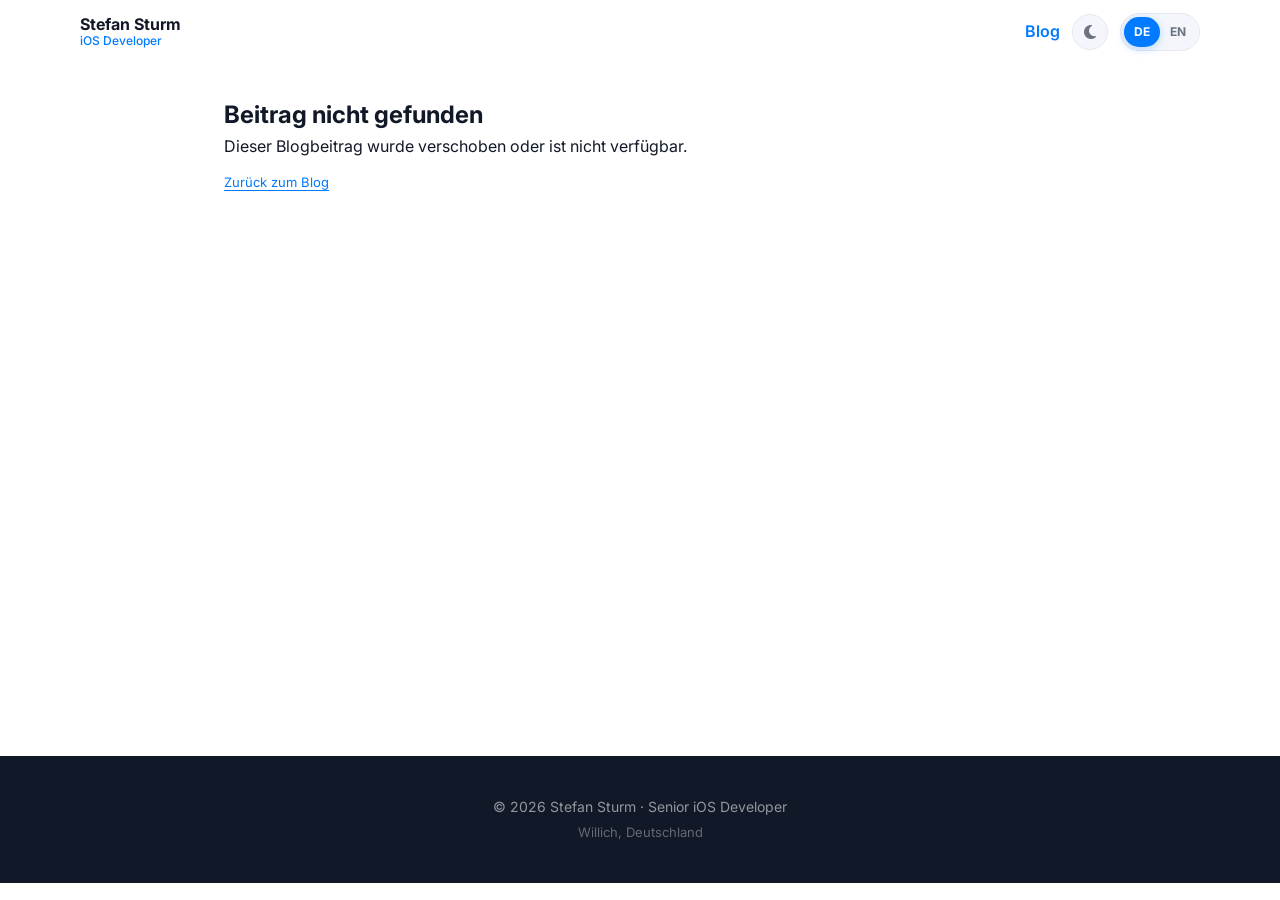
==== blog.html @ c400f000 "Open blog articles on dedicated pages" ====
<!DOCTYPE html>
<html lang="de">
<head>
  <meta charset="UTF-8">
  <meta name="viewport" content="width=device-width, initial-scale=1.0">
  <title>Blog | Stefan Sturm</title>
  <script>
    (function(){
      var theme = localStorage.getItem('theme');
      var prefersDark = window.matchMedia('(prefers-color-scheme: dark)').matches;
      if (theme === 'dark' || (!theme && prefersDark)) document.documentElement.setAttribute('data-theme', 'dark');
    })();
  </script>
  <meta name="description" content="Blogbeitrag von Stefan Sturm über native App-Entwicklung.">
  <meta name="author" content="Stefan Sturm">
  <meta property="og:type" content="article">
  <meta property="og:title" content="Blog | Stefan Sturm">
  <meta property="og:description" content="Blogbeitrag von Stefan Sturm über native App-Entwicklung.">
  <meta property="og:url" content="">
  <link rel="canonical" href="blog.html">
  <link rel="preconnect" href="https://fonts.googleapis.com">
  <link rel="preconnect" href="https://fonts.gstatic.com" crossorigin>
  <link href="https://fonts.googleapis.com/css2?family=Inter:wght@300;400;500;600;700;800&display=swap" rel="stylesheet">
  <link rel="stylesheet" href="https://cdnjs.cloudflare.com/ajax/libs/font-awesome/6.5.0/css/all.min.css">
  <link rel="stylesheet" href="css/styles.css?v=20261001-blog-pages">
</head>
<body>
  <a href="#main" class="skip-link" id="blogSkipLink">Zum Beitrag springen</a>

  <header class="header" role="banner">
    <div class="container">
      <nav class="nav blog-page-nav" aria-label="Blognavigation">
        <a href="index.html#hero" class="nav-logo" aria-label="Stefan Sturm – Startseite">
          <span class="nav-logo-name">Stefan Sturm</span>
          <span class="nav-logo-title">iOS Developer</span>
        </a>
        <div class="blog-page-actions">
          <a href="index.html#blog" class="blog-header-back">Blog</a>
          <button class="theme-toggle" id="themeToggle" aria-label="Dark mode umschalten" type="button">
            <i class="fas fa-moon" aria-hidden="true"></i>
          </button>
          <div class="language-toggle" aria-label="Sprache wählen">
            <button type="button" class="language-option active" data-lang="de" aria-pressed="true">DE</button>
            <button type="button" class="language-option" data-lang="en" aria-pressed="false">EN</button>
          </div>
        </div>
      </nav>
    </div>
  </header>

  <main id="main" class="blog-page-main">
    <div class="container">
      <div id="blog-article" aria-live="polite"><p class="blog-loading">Beitrag wird geladen …</p></div>
    </div>
  </main>

  <footer class="footer" role="contentinfo">
    <div class="container">
      <p>© <span id="footer-year">2026</span> Stefan Sturm · Senior iOS Developer</p>
      <p class="footer-sub">Willich, Deutschland</p>
    </div>
  </footer>

  <script src="js/data.js?v=20261001-blog-pages"></script>
  <script src="js/blog.js?v=20261001-blog-pages"></script>
</body>
</html>
---- css/styles.css ----
/* ==============================================
   styles.css — Stefan Sturm Personal Website
   Mobile-first · iOS Blue accent · Inter font
   ============================================== */

/* -------- Tokens -------- */
:root {
  --accent:          #007AFF;
  --accent-hover:    #0056CC;
  --accent-light:    #E5F0FF;
  --accent-mid:      #b3d3ff;

  --bg:              #ffffff;
  --bg-alt:          #f4f6fb;
  --surface:         #ffffff;
  --border:          #e4e8f0;

  --text:            #111827;
  --text-muted:      #6b7280;
  --text-light:      #9ca3af;

  --font:            'Inter', -apple-system, BlinkMacSystemFont, 'Segoe UI', sans-serif;

  --nav-h:           4rem;
  --max-w:           74rem;
  --pad:             1rem;

  --r-sm:  0.375rem;
  --r-md:  0.5rem;
  --r-lg:  0.75rem;
  --r-xl:  1rem;
  --r-2xl: 1.5rem;
  --r-full: 9999px;

  --sh-sm: 0 1px 3px rgba(0,0,0,.07), 0 1px 2px rgba(0,0,0,.04);
  --sh-md: 0 4px 8px rgba(0,0,0,.07), 0 2px 4px rgba(0,0,0,.04);
  --sh-lg: 0 10px 20px rgba(0,0,0,.09), 0 4px 8px rgba(0,0,0,.05);
  --sh-xl: 0 20px 40px rgba(0,0,0,.10), 0 8px 16px rgba(0,0,0,.06);

  --ease: cubic-bezier(.4,0,.2,1);
  --t-fast: 150ms var(--ease);
  --t-base: 250ms var(--ease);
  --t-slow: 450ms var(--ease);
}

/* -------- Dark mode tokens -------- */
[data-theme="dark"] {
  --bg:          #0f1117;
  --bg-alt:      #1a1d27;
  --surface:     #1e2130;
  --border:      #2e3348;

  --text:        #f0f2f8;
  --text-muted:  #9aa3b8;
  --text-light:  #6b7491;

  --accent-light: #0f2a4a;
  --accent-mid:   #1a4a8a;

  --sh-sm: 0 1px 3px rgba(0,0,0,.3), 0 1px 2px rgba(0,0,0,.2);
  --sh-md: 0 4px 8px rgba(0,0,0,.3), 0 2px 4px rgba(0,0,0,.2);
  --sh-lg: 0 10px 20px rgba(0,0,0,.35), 0 4px 8px rgba(0,0,0,.2);
  --sh-xl: 0 20px 40px rgba(0,0,0,.4), 0 8px 16px rgba(0,0,0,.25);
}

/* -------- Theme toggle button -------- */
.theme-toggle {
  display: flex;
  align-items: center;
  justify-content: center;
  width: 2.25rem;
  height: 2.25rem;
  border-radius: var(--r-full);
  background: var(--bg-alt);
  border: 1px solid var(--border);
  color: var(--text-muted);
  transition: background var(--t-fast), color var(--t-fast), border-color var(--t-fast);
  flex-shrink: 0;
}
.theme-toggle:hover {
  background: var(--accent-light);
  color: var(--accent);
  border-color: var(--accent-mid);
}

.language-toggle {
  display: inline-flex;
  align-items: center;
  padding: .1875rem;
  border-radius: var(--r-full);
  background: var(--bg-alt);
  border: 1px solid var(--border);
  flex-shrink: 0;
}
.language-option {
  min-width: 2.25rem;
  min-height: 1.875rem;
  padding: .35rem .55rem;
  border-radius: var(--r-full);
  color: var(--text-muted);
  font-size: .75rem;
  font-weight: 700;
  line-height: 1;
  transition: background var(--t-fast), color var(--t-fast), box-shadow var(--t-fast);
}
.language-option:hover,
.language-option:focus-visible {
  color: var(--accent);
}
.language-option.active {
  background: var(--accent);
  color: #fff;
  box-shadow: 0 2px 8px rgba(0,122,255,.25);
}

/* -------- Reset -------- */
*, *::before, *::after { box-sizing: border-box; margin: 0; padding: 0; }
html { font-size: 16px; scroll-behavior: smooth; -webkit-text-size-adjust: 100%; }
body {
  font-family: var(--font);
  font-size: 1rem;
  line-height: 1.6;
  color: var(--text);
  background: var(--bg);
  -webkit-font-smoothing: antialiased;
  -moz-osx-font-smoothing: grayscale;
}
img { max-width: 100%; height: auto; display: block; }
a { color: inherit; text-decoration: none; }
ul, ol { list-style: none; }
button { cursor: pointer; border: none; background: none; font: inherit; color: inherit; }

/* -------- Accessibility -------- */
.skip-link {
  position: absolute;
  top: -100%;
  left: 1rem;
  background: var(--accent);
  color: #fff;
  padding: .5rem 1rem;
  border-radius: var(--r-md);
  font-weight: 600;
  z-index: 9999;
  transition: top var(--t-fast);
}
.skip-link:focus { top: .5rem; outline: 2px solid #fff; }

*:focus-visible {
  outline: 2px solid var(--accent);
  outline-offset: 2px;
  border-radius: var(--r-sm);
}

/* -------- Utilities -------- */
.text-accent { color: var(--accent); }
.container {
  width: 100%;
  max-width: var(--max-w);
  margin: 0 auto;
  padding: 0 var(--pad);
}
@media (min-width: 640px)  { :root { --pad: 1.5rem; } }
@media (min-width: 1024px) { :root { --pad: 2rem; } }

/* -------- Buttons -------- */
.btn {
  display: inline-flex;
  align-items: center;
  gap: .5rem;
  padding: .75rem 1.5rem;
  border-radius: var(--r-full);
  font-weight: 600;
  font-size: .875rem;
  line-height: 1;
  min-height: 2.75rem; /* 44px touch target */
  white-space: nowrap;
  user-select: none;
  transition: background var(--t-base), color var(--t-base), border-color var(--t-base),
              box-shadow var(--t-base), transform var(--t-base);
}
.btn-primary {
  background: var(--accent);
  color: #fff;
}
.btn-primary:hover, .btn-primary:focus-visible {
  background: var(--accent-hover);
  box-shadow: 0 4px 16px rgba(0,122,255,.35);
  transform: translateY(-1px);
}
.btn-outline {
  background: transparent;
  color: var(--accent);
  border: 2px solid var(--accent);
}
.btn-outline:hover, .btn-outline:focus-visible {
  background: var(--accent);
  color: #fff;
  transform: translateY(-1px);
}
.btn-sm  { padding: .5rem 1rem; font-size: .75rem; min-height: 2.25rem; }
.btn-lg  { padding: .875rem 1.75rem; font-size: 1rem; min-height: 3rem; }

/* -------- Header -------- */
.header {
  position: fixed;
  inset: 0 0 auto 0;
  height: var(--nav-h);
  z-index: 900;
  background: rgba(255,255,255,.88);
  backdrop-filter: blur(16px);
  -webkit-backdrop-filter: blur(16px);
  border-bottom: 1px solid transparent;
  transition: border-color var(--t-base), box-shadow var(--t-base), background var(--t-base);
}
[data-theme="dark"] .header { background: rgba(15,17,23,.88); }
.header.scrolled {
  border-bottom-color: var(--border);
  box-shadow: var(--sh-md);
}
.nav {
  display: flex;
  align-items: center;
  justify-content: space-between;
  height: var(--nav-h);
  gap: 1rem;
}
.nav-logo {
  display: flex;
  flex-direction: column;
  line-height: 1.2;
  flex-shrink: 0;
}
.nav-logo-name  { font-weight: 700; font-size: 1rem; color: var(--text); }
.nav-logo-title { font-size: .75rem; color: var(--accent); font-weight: 500; }

.nav-toggle {
  display: flex;
  align-items: center;
  justify-content: center;
  width: 2.75rem; height: 2.75rem;
  border-radius: var(--r-md);
  color: var(--text);
  font-size: 1.125rem;
  transition: background var(--t-fast);
}
.nav-toggle:hover, .nav-toggle:focus-visible { background: var(--bg-alt); }

/* Mobile nav menu (drawer) */
.nav-menu {
  display: none;
  flex-direction: column;
  position: fixed;
  top: var(--nav-h);
  left: 0; right: 0;
  background: var(--surface);
  border-bottom: 1px solid var(--border);
  padding: .75rem 1rem 1rem;
  gap: .25rem;
  box-shadow: var(--sh-lg);
  max-height: calc(100dvh - var(--nav-h));
  overflow-y: auto;
}
.nav-menu.open { display: flex; }

.nav-link {
  display: flex;
  align-items: center;
  padding: .75rem 1rem;
  border-radius: var(--r-md);
  font-weight: 500;
  font-size: .9375rem;
  color: var(--text);
  min-height: 2.75rem;
  transition: background var(--t-fast), color var(--t-fast);
}
.nav-link:hover, .nav-link.active {
  background: var(--accent-light);
  color: var(--accent);
}

/* Desktop nav */
@media (min-width: 1200px) {
  .nav-toggle { display: none; }
  .nav-menu {
    display: flex;
    flex-direction: row;
    align-items: center;
    position: static;
    background: none;
    border: none;
    padding: 0;
    gap: .25rem;
    box-shadow: none;
    max-height: none;
    overflow: visible;
  }
  .nav-link { font-size: .875rem; padding: .5rem .75rem; min-height: 2.25rem; }
}

/* -------- Sections -------- */
.section { padding: 4.5rem 0; }
.section-alt { background: var(--bg-alt); }
@media (min-width: 768px) { .section { padding: 6rem 0; } }

.section-title {
  font-size: clamp(1.75rem, 4vw, 2.25rem);
  font-weight: 800;
  letter-spacing: -.025em;
  margin-bottom: 2.5rem;
  position: relative;
  padding-bottom: 1rem;
}
.section-title::after {
  content: '';
  position: absolute;
  bottom: 0; left: 0;
  width: 3rem; height: 3px;
  background: var(--accent);
  border-radius: var(--r-full);
}

/* -------- Hero -------- */
.hero {
  position: relative;
  overflow: hidden;
  padding-top: calc(var(--nav-h) + 3.5rem);
  padding-bottom: 4rem;
  background: linear-gradient(160deg, #edf4ff 0%, #fff 50%, #f0f5ff 100%);
  min-height: 100svh;
  display: flex;
  align-items: center;
}
[data-theme="dark"] .hero { background: linear-gradient(160deg, #0d1829 0%, #0f1117 50%, #101524 100%); }
[data-theme="dark"] .shape-1 { background: radial-gradient(circle, rgba(0,122,255,.18), transparent 70%); }
[data-theme="dark"] .shape-2 { background: radial-gradient(circle, rgba(0,86,204,.15), transparent 70%); }
[data-theme="dark"] .shape-3 { background: radial-gradient(circle, rgba(88,86,214,.12), transparent 70%); }

/* Background decorative shapes */
.hero-bg-shapes { pointer-events: none; position: absolute; inset: 0; overflow: hidden; }
.shape {
  position: absolute;
  border-radius: 50%;
  filter: blur(60px);
  opacity: .45;
}
.shape-1 {
  width: 28rem; height: 28rem;
  background: radial-gradient(circle, #b3d3ff, transparent 70%);
  top: -8rem; right: -6rem;
}
.shape-2 {
  width: 20rem; height: 20rem;
  background: radial-gradient(circle, #c7d9ff, transparent 70%);
  bottom: -4rem; left: -4rem;
}
.shape-3 {
  width: 14rem; height: 14rem;
  background: radial-gradient(circle, #d0e8ff, transparent 70%);
  top: 40%; left: 50%;
}

.hero-grid {
  position: relative;
  display: flex;
  flex-direction: column;
  gap: 2.5rem;
  align-items: center;
}
.hero-content {
  text-align: center;
  max-width: 38rem;
  margin: 0 auto;
}
.hero-badge {
  display: inline-flex;
  align-items: center;
  gap: .4rem;
  background: var(--accent-light);
  color: var(--accent);
  font-size: .8125rem;
  font-weight: 700;
  padding: .375rem 1rem;
  border-radius: var(--r-full);
  margin-bottom: 1.25rem;
  letter-spacing: .02em;
  text-transform: uppercase;
}
.hero-name {
  font-size: clamp(2.75rem, 10vw, 4.5rem);
  font-weight: 800;
  line-height: 1.05;
  letter-spacing: -.04em;
  margin-bottom: .5rem;
}
.hero-tagline {
  font-size: clamp(1rem, 2.5vw, 1.25rem);
  font-weight: 500;
  color: var(--text-muted);
  margin-bottom: 1rem;
}
.hero-bio {
  font-size: .9375rem;
  color: var(--text-muted);
  line-height: 1.75;
  margin-bottom: 1.75rem;
}
.hero-actions {
  display: flex;
  flex-wrap: wrap;
  gap: .75rem;
  justify-content: center;
  margin-bottom: 1.5rem;
}
.hero-social {
  display: flex;
  gap: .75rem;
  justify-content: center;
  flex-wrap: wrap;
}
.hero-social-link {
  display: inline-flex;
  align-items: center;
  gap: .4rem;
  color: var(--text-muted);
  font-size: .875rem;
  font-weight: 500;
  padding: .5rem .875rem;
  border-radius: var(--r-full);
  border: 1px solid var(--border);
  background: var(--surface);
  min-height: 2.75rem;
  transition: all var(--t-base);
  box-shadow: var(--sh-sm);
}
.hero-social-link:hover, .hero-social-link:focus-visible {
  color: var(--accent);
  border-color: var(--accent);
  box-shadow: 0 4px 12px rgba(0,122,255,.15);
  transform: translateY(-1px);
}

/* Hero aside */
.hero-aside {
  display: flex;
  flex-direction: column;
  align-items: center;
  gap: 1.75rem;
  flex-shrink: 0;
}
.hero-avatar {
  position: relative;
  width: 10rem; height: 10rem;
  border-radius: 50%;
  background: linear-gradient(135deg, var(--accent) 0%, #5856D6 100%);
  display: flex;
  align-items: center;
  justify-content: center;
  overflow: hidden;
  box-shadow: 0 0 0 4px var(--surface), 0 0 0 8px var(--accent-light), var(--sh-xl);
}
.hero-avatar img {
  width: 100%; height: 100%;
  object-fit: cover;
  object-position: center top;
}
.avatar-initials {
  font-size: 2.5rem;
  font-weight: 800;
  color: #fff;
  letter-spacing: -.05em;
  display: none;
  align-items: center;
  justify-content: center;
  width: 100%; height: 100%;
  position: absolute;
  inset: 0;
}
.hero-stats {
  display: flex;
  gap: .75rem;
  flex-wrap: wrap;
  justify-content: center;
}
.hero-stat {
  text-align: center;
  background: var(--surface);
  border-radius: var(--r-xl);
  padding: .875rem 1.25rem;
  box-shadow: var(--sh-md);
  border: 1px solid var(--border);
  min-width: 5.5rem;
  transition: transform var(--t-base), box-shadow var(--t-base);
}
.hero-stat:hover { transform: translateY(-2px); box-shadow: var(--sh-lg); }
.hero-stat-val {
  display: block;
  font-size: 1.625rem;
  font-weight: 800;
  color: var(--accent);
  line-height: 1;
  letter-spacing: -.03em;
  margin-bottom: .25rem;
}
.hero-stat-lbl {
  display: block;
  font-size: .6875rem;
  color: var(--text-muted);
  font-weight: 500;
  line-height: 1.3;
}

@media (min-width: 768px) {
  .hero-avatar { width: 13rem; height: 13rem; }
  .avatar-initials { font-size: 3.25rem; }
}
@media (min-width: 1024px) {
  .hero { min-height: auto; padding-bottom: 5rem; }
  .hero-grid { flex-direction: row-reverse; justify-content: space-between; align-items: center; gap: 4rem; }
  .hero-content { text-align: left; margin: 0; flex: 1; }
  .hero-actions { justify-content: flex-start; }
  .hero-social  { justify-content: flex-start; }
  .hero-avatar  { width: 16rem; height: 16rem; }
  .avatar-initials { font-size: 4rem; }
}

/* -------- About -------- */
.about-content { max-width: 50rem; }
.about-content p {
  font-size: 1.0625rem;
  line-height: 1.85;
  color: var(--text-muted);
  margin-bottom: 1.25rem;
}
.about-content p:last-child { margin-bottom: 0; }
.about-langs {
  display: flex;
  gap: .75rem;
  flex-wrap: wrap;
  margin-top: 1.75rem;
}
.lang-chip {
  display: inline-flex;
  flex-direction: column;
  align-items: center;
  background: var(--surface);
  border: 1px solid var(--border);
  border-radius: var(--r-xl);
  padding: .875rem 1.5rem;
  box-shadow: var(--sh-sm);
  gap: .25rem;
}
.lang-name  { font-weight: 700; font-size: 1rem; }
.lang-level {
  font-size: .75rem;
  font-weight: 600;
  color: var(--accent);
  background: var(--accent-light);
  padding: .125rem .5rem;
  border-radius: var(--r-full);
}
.lang-note  { font-size: .75rem; color: var(--text-light); }

/* -------- Timeline (Experience) -------- */
.timeline {
  position: relative;
  padding-left: 1.25rem;
}
.timeline::before {
  content: '';
  position: absolute;
  left: .5rem; top: .6rem; bottom: 0;
  width: 2px;
  background: linear-gradient(to bottom, var(--accent) 0%, var(--border) 100%);
  border-radius: var(--r-full);
}
.timeline-item {
  position: relative;
  padding-left: 2rem;
  padding-bottom: 2.25rem;
}
.timeline-item:last-child { padding-bottom: 0; }

/* Dot */
.timeline-item::before {
  content: '';
  position: absolute;
  left: .125rem; top: .5rem;
  width: .875rem; height: .875rem;
  border-radius: 50%;
  background: var(--accent);
  border: 2.5px solid var(--bg);
  box-shadow: 0 0 0 2px var(--accent);
  transition: box-shadow var(--t-slow);
}
.timeline-item.current::before {
  animation: dot-pulse 2.2s ease-in-out infinite;
}
@keyframes dot-pulse {
  0%,100% { box-shadow: 0 0 0 2px var(--accent); }
  50%      { box-shadow: 0 0 0 7px rgba(0,122,255,.18); }
}

.timeline-period {
  font-size: .75rem;
  font-weight: 700;
  color: var(--accent);
  text-transform: uppercase;
  letter-spacing: .06em;
  margin-bottom: .5rem;
}
.timeline-card {
  background: var(--surface);
  border-radius: var(--r-xl);
  padding: 1.5rem;
  box-shadow: var(--sh-md);
  border: 1px solid var(--border);
  transition: box-shadow var(--t-base), transform var(--t-base), border-color var(--t-base);
}
.timeline-card:hover {
  box-shadow: var(--sh-lg);
  transform: translateY(-2px);
  border-color: var(--accent-mid);
}
.timeline-role {
  font-size: 1.125rem;
  font-weight: 700;
  margin-bottom: .2rem;
}
.timeline-company {
  font-size: .9375rem;
  font-weight: 600;
  color: var(--accent);
  margin-bottom: .15rem;
}
.timeline-meta {
  display: flex;
  gap: .75rem;
  flex-wrap: wrap;
  font-size: .8125rem;
  color: var(--text-light);
  margin-bottom: .75rem;
  align-items: center;
}
.timeline-meta i { font-size: .75rem; }
.timeline-app-link {
  display: inline-flex;
  align-items: center;
  gap: .35rem;
  font-size: .8125rem;
  color: var(--accent);
  font-weight: 500;
  background: var(--accent-light);
  padding: .3rem .75rem;
  border-radius: var(--r-full);
  margin-bottom: .75rem;
  transition: background var(--t-fast);
  min-height: 2rem;
  word-break: break-all;
}
.timeline-app-link:hover { background: var(--accent-mid); }
.timeline-desc {
  font-size: .875rem;
  color: var(--text-muted);
  line-height: 1.7;
  margin-bottom: 1rem;
}
.tech-tags {
  display: flex;
  flex-wrap: wrap;
  gap: .375rem;
}
.tech-tag {
  font-size: .7rem;
  font-weight: 500;
  background: var(--bg-alt);
  color: var(--text-muted);
  padding: .25rem .6rem;
  border-radius: var(--r-full);
  border: 1px solid var(--border);
  white-space: nowrap;
  transition: background var(--t-fast), color var(--t-fast), border-color var(--t-fast);
}
.tech-tag:hover {
  background: var(--accent-light);
  color: var(--accent);
  border-color: var(--accent-mid);
}

@media (min-width: 768px) {
  .timeline { padding-left: 2.5rem; }
  .timeline::before { left: 1rem; }
  .timeline-item { padding-left: 3.25rem; }
  .timeline-item::before { left: .625rem; }
}

/* -------- Skills -------- */
.skills-grid {
  display: grid;
  grid-template-columns: 1fr;
  gap: 1.25rem;
}
@media (min-width: 640px)  { .skills-grid { grid-template-columns: repeat(2, 1fr); } }
@media (min-width: 1024px) { .skills-grid { grid-template-columns: repeat(3, 1fr); } }

.skill-card {
  background: var(--surface);
  border-radius: var(--r-xl);
  padding: 1.5rem;
  box-shadow: var(--sh-md);
  border: 1px solid var(--border);
  transition: box-shadow var(--t-base), transform var(--t-base);
}
.skill-card:hover { box-shadow: var(--sh-lg); transform: translateY(-2px); }
.skill-card-title {
  font-size: 1rem;
  font-weight: 700;
  margin-bottom: 1rem;
  display: flex;
  align-items: center;
  gap: .5rem;
  color: var(--text);
}
.skill-card-title i { color: var(--accent); font-size: .9375rem; }
.skill-chips {
  display: flex;
  flex-wrap: wrap;
  gap: .5rem;
}
.skill-chip {
  display: inline-flex;
  align-items: center;
  gap: .4rem;
  background: var(--bg-alt);
  border: 1px solid var(--border);
  border-radius: var(--r-full);
  padding: .375rem .75rem;
  font-size: .8125rem;
  font-weight: 500;
  color: var(--text);
  transition: all var(--t-fast);
}
.skill-chip:hover {
  background: var(--accent-light);
  border-color: var(--accent-mid);
  color: var(--accent);
}
.skill-years {
  font-size: .6875rem;
  color: var(--text-light);
  background: var(--bg);
  padding: .1rem .45rem;
  border-radius: var(--r-full);
  border: 1px solid var(--border);
  white-space: nowrap;
}

/* -------- AI Development -------- */
.ai-section-content { display: grid; gap: 2.75rem; }
.ai-introduction {
  max-width: 62rem;
  padding: 1.25rem 1.5rem;
  border-left: .25rem solid var(--accent);
  border-radius: 0 var(--r-lg) var(--r-lg) 0;
  background: linear-gradient(90deg, var(--accent-light), transparent 82%);
  color: var(--text-muted);
  font-size: 1rem;
  line-height: 1.75;
}
.ai-domain { display: grid; gap: 1rem; min-width: 0; }
.ai-domain-header {
  display: flex;
  align-items: center;
  gap: 1rem;
}
.ai-domain-header h3 {
  flex-shrink: 0;
  color: var(--accent);
  font-size: .75rem;
  font-weight: 800;
  letter-spacing: .12em;
  text-transform: uppercase;
}
.ai-domain-rule {
  width: 100%;
  height: 1px;
  background: var(--border);
}
.ai-knowledge-grid,
.ai-agents-grid,
.ai-skills-groups,
.ai-mcp-grid,
.ai-workflow-grid,
.ai-proof-grid {
  display: grid;
  grid-template-columns: 1fr;
  gap: 1rem;
}
.ai-agent-card,
.ai-skill-group,
.ai-mcp-card,
.ai-workflow-step,
.ai-proof-card {
  min-width: 0;
  background: var(--surface);
  border: 1px solid var(--border);
  border-radius: var(--r-lg);
  padding: 1.25rem;
}
.ai-workflow-step {
  position: relative;
  padding-top: 2.5rem;
  overflow: hidden;
}
.ai-workflow-step::before {
  content: '';
  position: absolute;
  inset: 0 auto 0 0;
  width: .2rem;
  background: var(--accent);
}
.ai-step-number {
  position: absolute;
  top: 1rem;
  color: var(--accent);
  font-size: .6875rem;
  font-weight: 800;
  letter-spacing: .08em;
}
.ai-workflow-step h4,
.ai-card-heading h4,
.ai-skill-group h4,
.ai-proof-card h4 {
  color: var(--text);
  font-size: .9375rem;
}
.ai-workflow-step h4 { margin-bottom: .5rem; }
.ai-agent-card p,
.ai-mcp-card p,
.ai-workflow-step p,
.ai-proof-card p {
  color: var(--text-muted);
  font-size: .875rem;
  line-height: 1.65;
}
.ai-knowledge-grid { gap: 2.75rem; }
.ai-card-heading {
  display: flex;
  align-items: flex-start;
  justify-content: space-between;
  gap: .75rem;
  margin-bottom: .5rem;
}
.ai-card-heading > span:not(.ai-status) {
  flex-shrink: 0;
  color: var(--accent);
  font-size: .6875rem;
  font-weight: 700;
  text-align: right;
}
.ai-agent-card { border-top: .2rem solid var(--accent); }
.ai-skills-groups { gap: .75rem; }
.ai-skill-group h4 { margin-bottom: .75rem; }
.ai-skill-chips {
  display: flex;
  flex-wrap: wrap;
  gap: .5rem;
}
.ai-skill-chips span {
  max-width: 100%;
  padding: .35rem .65rem;
  border: 1px solid var(--border);
  border-radius: var(--r-full);
  background: var(--bg-alt);
  color: var(--text-muted);
  font-family: ui-monospace, SFMono-Regular, Menlo, Monaco, Consolas, monospace;
  font-size: .6875rem;
  line-height: 1.35;
  overflow-wrap: anywhere;
}
.ai-mcp-card { position: relative; }
.ai-status {
  flex-shrink: 0;
  padding: .3rem .55rem;
  border-radius: var(--r-full);
  background: var(--accent-light);
  color: var(--accent);
  font-size: .625rem;
  font-weight: 800;
  line-height: 1;
  text-transform: uppercase;
  letter-spacing: .04em;
}
.ai-mcp-building {
  border-color: #fed7aa;
  background: linear-gradient(145deg, var(--surface), #fff7ed);
}
.ai-mcp-building .ai-status {
  background: #ffedd5;
  color: #9a3412;
}
[data-theme="dark"] .ai-mcp-building {
  border-color: #7c2d12;
  background: linear-gradient(145deg, var(--surface), #28170f);
}
[data-theme="dark"] .ai-mcp-building .ai-status {
  background: #431c0d;
  color: #fdba74;
}
.ai-reasoning {
  padding: 1.25rem;
  border: 1px solid var(--border);
  border-radius: var(--r-xl);
  background: var(--surface);
}
.ai-reasoning-note {
  max-width: 54rem;
  color: var(--text-muted);
  font-size: .875rem;
  line-height: 1.65;
}
.ai-reasoning-list { display: grid; gap: .25rem; }
.ai-reasoning-row {
  display: grid;
  grid-template-columns: 1fr;
  gap: .75rem;
  padding: 1rem 0;
  border-top: 1px solid var(--border);
}
.ai-reasoning-label {
  display: flex;
  align-items: baseline;
  gap: .625rem;
}
.ai-reasoning-label strong {
  min-width: 3.75rem;
  color: var(--text);
  font-size: .875rem;
}
.ai-reasoning-label span {
  color: var(--accent);
  font-size: .6875rem;
  font-weight: 700;
  text-transform: uppercase;
  letter-spacing: .05em;
}
.ai-reasoning-row p {
  color: var(--text-muted);
  font-size: .8125rem;
  line-height: 1.55;
}
.ai-reasoning-meter {
  display: grid;
  grid-template-columns: repeat(4, minmax(1.5rem, 1fr));
  gap: .3rem;
  align-self: center;
}
.ai-reasoning-meter span {
  height: .35rem;
  border-radius: var(--r-full);
  background: var(--border);
}
.ai-reasoning-meter span.active { background: var(--accent); }
.ai-proof-card {
  border-left: .2rem solid var(--accent);
  background: var(--accent-light);
}
.ai-proof-card h4 { margin-bottom: .5rem; }

@media (min-width: 640px) {
  .ai-workflow-grid,
  .ai-agents-grid,
  .ai-mcp-grid,
  .ai-proof-grid { grid-template-columns: repeat(2, minmax(0, 1fr)); }
  .ai-reasoning-label {
    flex-direction: column;
    align-items: flex-start;
    gap: .2rem;
  }
  .ai-reasoning-row { grid-template-columns: 8rem minmax(0, 1fr) 7rem; align-items: center; }
}
@media (min-width: 900px) {
  .ai-workflow-grid { grid-template-columns: repeat(4, minmax(0, 1fr)); }
  .ai-knowledge-grid { grid-template-columns: repeat(2, minmax(0, 1fr)); gap: 1.5rem; }
  .ai-agents-grid { grid-template-columns: 1fr; }
  .ai-mcp-grid,
  .ai-proof-grid { grid-template-columns: repeat(3, minmax(0, 1fr)); }
}
@media (max-width: 420px) {
  .ai-introduction { padding: 1rem; }
  .ai-card-heading { display: grid; }
  .ai-card-heading > span:not(.ai-status) { text-align: left; }
  .ai-status { justify-self: start; }
}

/* -------- Projects -------- */
.projects-grid {
  display: grid;
  grid-template-columns: 1fr;
  gap: 1.5rem;
}
@media (min-width: 768px) { .projects-grid { grid-template-columns: repeat(2, 1fr); } }

.project-card {
  background: var(--surface);
  border-radius: var(--r-2xl);
  padding: 1.75rem;
  box-shadow: var(--sh-md);
  border: 1px solid var(--border);
  display: flex;
  flex-direction: column;
  gap: 1rem;
  transition: all var(--t-base);
}
.project-card:hover {
  box-shadow: var(--sh-xl);
  transform: translateY(-4px);
  border-color: var(--accent-mid);
}
.project-header {
  display: flex;
  justify-content: space-between;
  align-items: flex-start;
  gap: .75rem;
  flex-wrap: wrap;
}
.project-name {
  font-size: 1.25rem;
  font-weight: 700;
  color: var(--text);
}
.project-icon {
  width: 4.5rem;
  height: 4.5rem;
  border-radius: var(--r-xl);
  flex-shrink: 0;
}
.project-header:has(.project-icon) .project-name { flex: 1; min-width: 10rem; }
.project-features { font-size: .875rem; color: var(--text-muted); }
.project-features h4 { color: var(--text); margin-bottom: .75rem; }
.project-features ul { list-style: disc; padding-left: 1.25rem; }
.project-features li + li { margin-top: .5rem; }
.project-badge {
  font-size: .6875rem;
  font-weight: 700;
  color: var(--accent);
  background: var(--accent-light);
  padding: .25rem .625rem;
  border-radius: var(--r-full);
  white-space: nowrap;
  text-transform: uppercase;
  letter-spacing: .04em;
}
.project-links {
  display: flex;
  flex-wrap: wrap;
  gap: .25rem .75rem;
}
.project-store-link {
  display: inline-flex;
  align-items: center;
  gap: .4rem;
  color: var(--accent);
  font-size: .875rem;
  font-weight: 600;
  min-height: 2.75rem;
  padding: .375rem 0;
  transition: color var(--t-fast);
}
.project-store-link:hover { text-decoration: underline; color: var(--accent-hover); }
.project-desc {
  font-size: .875rem;
  color: var(--text-muted);
  line-height: 1.75;
  flex: 1;
}

/* -------- Blog -------- */
.sr-only { position: absolute; width: 1px; height: 1px; padding: 0; margin: -1px; overflow: hidden; clip-path: inset(50%); white-space: nowrap; border: 0; }
.blog-intro { color: var(--text-muted); margin: -1rem 0 2rem; }
.blog-posts { max-width: 52rem; margin-inline: auto; }
.blog-post { padding-block: 2rem; border-top: 1px solid var(--border); }
.blog-post h3 { font-size: clamp(1.35rem, 3vw, 1.8rem); line-height: 1.35; }
.blog-post h3 a:hover { color: var(--accent); }
.blog-meta { display: flex; flex-wrap: wrap; gap: .5rem 1.25rem; color: var(--text-muted); font-size: .8125rem; margin-bottom: 1rem; }
.blog-excerpt { color: var(--text-muted); margin-block: 1rem; line-height: 1.8; }
.blog-permalink:focus-visible, .blog-back-link:focus-visible { outline: 2px solid var(--accent); outline-offset: 4px; border-radius: var(--r-sm); }
.blog-body { line-height: 1.85; overflow-wrap: anywhere; padding-block: .5rem 1rem; }
.blog-body h2 { font-size: 1.2rem; margin-block: 1.75rem .75rem; }
.blog-body p + p { margin-top: 1rem; }
.blog-body ul { list-style: disc; padding-left: 1.5rem; margin-block: 1rem; }
.blog-body li + li { margin-top: .5rem; }
.blog-permalink { display: inline-flex; align-items: center; min-height: 2.75rem; font-size: .8125rem; color: var(--accent); text-decoration: underline; text-underline-offset: .2em; }
.blog-empty { border-block: 1px solid var(--border); padding-block: 2rem; color: var(--text-muted); }
.blog-page-actions { display: flex; align-items: center; gap: .75rem; }
.blog-header-back, .blog-back-link { display: inline-flex; align-items: center; min-height: 2.75rem; color: var(--accent); font-weight: 600; }
.blog-page-main { min-height: calc(100vh - 9rem); padding-top: calc(var(--nav-h) + 2rem); padding-bottom: 4rem; }
.blog-article { max-width: 52rem; margin-inline: auto; }
.blog-article-header { margin-block: 1rem 2rem; padding-bottom: 1.5rem; border-bottom: 1px solid var(--border); }
.blog-article-header h1 { font-size: clamp(2rem, 5vw, 3rem); line-height: 1.2; letter-spacing: -.03em; }
.blog-article-header .blog-excerpt { font-size: 1.125rem; }
.blog-article .blog-body { font-size: 1rem; }
.blog-back-link-bottom { margin-top: 1.5rem; }
.blog-loading { color: var(--text-muted); }
@media (max-width: 360px) {
  .blog-page-actions { gap: .35rem; }
  .blog-page-nav .nav-logo-title { display: none; }
}

/* -------- Education -------- */
.education-grid {
  display: grid;
  grid-template-columns: 1fr;
  gap: .875rem;
}
@media (min-width: 640px)  { .education-grid { grid-template-columns: repeat(2, 1fr); } }
@media (min-width: 1024px) { .education-grid { grid-template-columns: repeat(3, 1fr); } }

.edu-card {
  background: var(--surface);
  border-radius: var(--r-xl);
  padding: 1.25rem 1.5rem;
  box-shadow: var(--sh-sm);
  border: 1px solid var(--border);
  display: flex;
  gap: 1rem;
  align-items: flex-start;
  transition: box-shadow var(--t-base), transform var(--t-base);
}
.edu-card:hover { box-shadow: var(--sh-md); transform: translateY(-1px); }
.edu-period {
  font-size: .75rem;
  font-weight: 700;
  color: var(--accent);
  background: var(--accent-light);
  padding: .3rem .6rem;
  border-radius: var(--r-md);
  white-space: nowrap;
  flex-shrink: 0;
  align-self: flex-start;
  line-height: 1.4;
  text-align: center;
}
.edu-degree {
  font-size: .9375rem;
  font-weight: 600;
  color: var(--text);
  margin-bottom: .2rem;
  line-height: 1.3;
}
.edu-inst {
  font-size: .8125rem;
  color: var(--text-muted);
  font-style: italic;
}

/* -------- Contact -------- */
.contact-layout {
  display: grid;
  grid-template-columns: 1fr;
  gap: .875rem;
  max-width: 40rem;
}
@media (min-width: 560px) { .contact-layout { grid-template-columns: repeat(2, 1fr); } }

.contact-card {
  display: flex;
  align-items: center;
  gap: 1rem;
  background: var(--surface);
  border-radius: var(--r-xl);
  padding: 1.125rem 1.25rem;
  box-shadow: var(--sh-sm);
  border: 1px solid var(--border);
  min-height: 4.5rem;
  transition: all var(--t-base);
}
.contact-card:hover {
  box-shadow: var(--sh-md);
  border-color: var(--accent-mid);
  transform: translateY(-1px);
}
.contact-icon {
  width: 2.75rem; height: 2.75rem;
  border-radius: var(--r-lg);
  background: var(--accent-light);
  display: flex;
  align-items: center;
  justify-content: center;
  color: var(--accent);
  font-size: 1rem;
  flex-shrink: 0;
}
.contact-lbl {
  font-size: .6875rem;
  font-weight: 600;
  text-transform: uppercase;
  letter-spacing: .06em;
  color: var(--text-light);
  margin-bottom: .2rem;
}
.contact-val {
  font-size: .875rem;
  font-weight: 500;
  color: var(--text);
  word-break: break-all;
}
.contact-val a {
  color: var(--accent);
  transition: color var(--t-fast);
}
.contact-val a:hover { text-decoration: underline; color: var(--accent-hover); }

/* -------- Footer -------- */
.footer {
  padding: 2.5rem 0;
  background: var(--text);
  color: rgba(255,255,255,.55);
  text-align: center;
  font-size: .875rem;
}
.footer-sub { font-size: .8125rem; margin-top: .25rem; color: rgba(255,255,255,.35); }

/* -------- PDF export menu -------- */
.pdf-export-menu {
  position: relative;
  display: inline-flex;
}
.pdf-export-trigger[aria-expanded="true"] .pdf-export-chevron {
  transform: rotate(180deg);
}
.pdf-export-chevron {
  font-size: .7em;
  transition: transform var(--t-base);
}
.pdf-export-options {
  position: absolute;
  z-index: 1100;
  top: calc(100% + .5rem);
  left: 0;
  width: min(22rem, calc(100vw - 2rem));
  padding: .375rem;
  border: 1px solid var(--border);
  border-radius: var(--r-md);
  background: var(--surface);
  box-shadow: var(--sh-xl);
}
.pdf-export-menu-nav .pdf-export-options {
  right: 0;
  left: auto;
}
.pdf-export-option {
  display: grid;
  grid-template-columns: 1.5rem 1fr;
  gap: .75rem;
  width: 100%;
  padding: .75rem;
  border-radius: var(--r-sm);
  color: var(--text);
  text-align: left;
}
.pdf-export-option:hover,
.pdf-export-option:focus-visible {
  background: var(--accent-light);
  color: var(--accent);
}
.pdf-export-option > i {
  margin-top: .15rem;
  color: var(--accent);
}
.pdf-export-option span {
  min-width: 0;
}
.pdf-export-option strong,
.pdf-export-option small {
  display: block;
  letter-spacing: 0;
}
.pdf-export-option strong {
  font-size: .875rem;
  line-height: 1.25;
}
.pdf-export-option small {
  margin-top: .2rem;
  color: var(--text-muted);
  font-size: .75rem;
  line-height: 1.35;
  white-space: normal;
}
@media (max-width: 639px) {
  .pdf-export-menu-hero,
  .pdf-export-menu-hero .pdf-export-trigger {
    width: 100%;
  }
  .pdf-export-menu-hero .pdf-export-trigger {
    justify-content: center;
  }
  .pdf-export-menu-hero .pdf-export-options {
    width: 100%;
  }
}

/* -------- PDF overlay -------- */
.pdf-overlay {
  display: none;
  position: fixed;
  inset: 0;
  background: rgba(0,0,0,.55);
  z-index: 9999;
  align-items: center;
  justify-content: center;
  backdrop-filter: blur(4px);
}
.pdf-overlay.active { display: flex; }
.pdf-overlay-inner {
  background: var(--surface);
  border-radius: var(--r-2xl);
  padding: 2.5rem 3rem;
  text-align: center;
  box-shadow: var(--sh-xl);
  display: flex;
  flex-direction: column;
  align-items: center;
  gap: 1rem;
}
.pdf-overlay-inner p { font-weight: 600; color: var(--text); }
.pdf-spinner {
  width: 3rem; height: 3rem;
  border: 3px solid var(--accent-light);
  border-top-color: var(--accent);
  border-radius: 50%;
  animation: spin .8s linear infinite;
}
@keyframes spin { to { transform: rotate(360deg); } }

/* -------- Scroll reveal -------- */
.reveal {
  opacity: 0;
  transform: translateY(1.75rem);
  transition: opacity var(--t-slow), transform var(--t-slow);
}
.reveal.visible {
  opacity: 1;
  transform: translateY(0);
}

/* -------- Reduced motion -------- */
@media (prefers-reduced-motion: reduce) {
  *, *::before, *::after { animation-duration: .01ms !important; transition-duration: .01ms !important; }
  html { scroll-behavior: auto; }
}
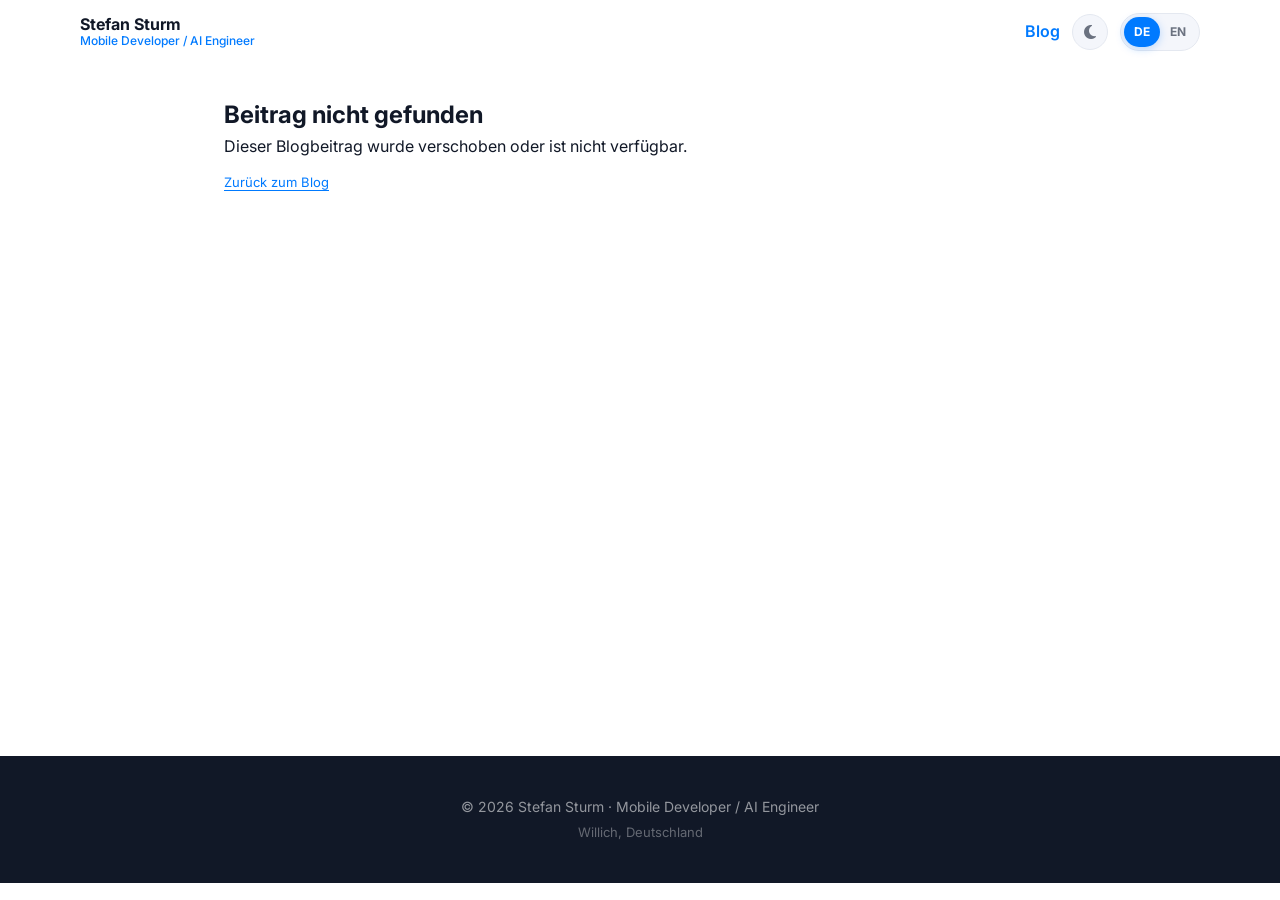
==== commit f68cdd5a: "Reposition the public profile as Mobile Developer / AI Engineer Lead with mobile and AI work, keep i" ====
--- a/blog.html
+++ b/blog.html
@@ -22,7 +22,7 @@
   <link rel="preconnect" href="https://fonts.gstatic.com" crossorigin>
   <link href="https://fonts.googleapis.com/css2?family=Inter:wght@300;400;500;600;700;800&display=swap" rel="stylesheet">
   <link rel="stylesheet" href="https://cdnjs.cloudflare.com/ajax/libs/font-awesome/6.5.0/css/all.min.css">
-  <link rel="stylesheet" href="css/styles.css?v=20261001-blog-pages">
+  <link rel="stylesheet" href="css/styles.css?v=20261017-mobile-years">
 </head>
 <body>
   <a href="#main" class="skip-link" id="blogSkipLink">Zum Beitrag springen</a>
@@ -32,7 +32,7 @@
       <nav class="nav blog-page-nav" aria-label="Blognavigation">
         <a href="index.html#hero" class="nav-logo" aria-label="Stefan Sturm – Startseite">
           <span class="nav-logo-name">Stefan Sturm</span>
-          <span class="nav-logo-title">iOS Developer</span>
+          <span class="nav-logo-title">Mobile Developer / AI Engineer</span>
         </a>
         <div class="blog-page-actions">
           <a href="index.html#blog" class="blog-header-back">Blog</a>
@@ -56,12 +56,12 @@
 
   <footer class="footer" role="contentinfo">
     <div class="container">
-      <p>© <span id="footer-year">2026</span> Stefan Sturm · Senior iOS Developer</p>
+      <p>© <span id="footer-year">2026</span> Stefan Sturm · Mobile Developer / AI Engineer</p>
       <p class="footer-sub">Willich, Deutschland</p>
     </div>
   </footer>
 
-  <script src="js/data.js?v=20261001-blog-pages"></script>
-  <script src="js/blog.js?v=20261001-blog-pages"></script>
+  <script src="js/data.js?v=20261017-mobile-years"></script>
+  <script src="js/blog.js?v=20261017-mobile-years"></script>
 </body>
 </html>
--- a/css/styles.css
+++ b/css/styles.css
@@ -294,7 +294,8 @@
     max-height: none;
     overflow: visible;
   }
-  .nav-link { font-size: .875rem; padding: .5rem .75rem; min-height: 2.25rem; }
+  .nav { gap: .5rem; }
+  .nav-link { font-size: .8125rem; padding: .5rem .55rem; min-height: 2.25rem; white-space: nowrap; }
 }
 
 /* -------- Sections -------- */
@@ -320,6 +321,9 @@
 }
 
 /* -------- Hero -------- */
+.hero > .container {
+  min-width: 0;
+}
 .hero {
   position: relative;
   overflow: hidden;
@@ -368,6 +372,8 @@
 }
 .hero-content {
   text-align: center;
+  width: 100%;
+  min-width: 0;
   max-width: 38rem;
   margin: 0 auto;
 }
@@ -403,6 +409,12 @@
   color: var(--text-muted);
   line-height: 1.75;
   margin-bottom: 1.75rem;
+}
+.hero-bio p {
+  margin: 0;
+}
+.hero-bio p + p {
+  margin-top: .85rem;
 }
 .hero-actions {
   display: flex;
@@ -626,11 +638,48 @@
   font-weight: 700;
   margin-bottom: .2rem;
 }
+.timeline-card-heading {
+  display: flex;
+  align-items: flex-start;
+  justify-content: space-between;
+  gap: 1rem;
+  margin-bottom: .75rem;
+}
+.timeline-card-title {
+  flex: 1 1 auto;
+  min-width: 0;
+}
+.timeline-company-logo {
+  position: relative;
+  display: block;
+  width: clamp(6rem, 26vw, 12rem);
+  height: 3.5rem;
+  flex: 0 0 auto;
+  margin-top: .125rem;
+}
+.timeline-company-logo--wordmark {
+  width: clamp(8rem, 32vw, 14rem);
+}
+.timeline-company-logo img {
+  position: absolute;
+  inset: 0;
+  display: block;
+  width: 100%;
+  height: 100%;
+  object-fit: contain;
+  object-position: right top;
+}
+.timeline-company-logo img.timeline-company-logo-dark { display: none; }
+[data-theme="dark"] .timeline-company-logo img.timeline-company-logo-light { display: none; }
+[data-theme="dark"] .timeline-company-logo img.timeline-company-logo-dark {
+  display: block;
+  filter: brightness(0) invert(1);
+}
 .timeline-company {
   font-size: .9375rem;
   font-weight: 600;
   color: var(--accent);
-  margin-bottom: .15rem;
+  margin: 0;
 }
 .timeline-meta {
   display: flex;
@@ -702,6 +751,9 @@
 @media (min-width: 640px)  { .skills-grid { grid-template-columns: repeat(2, 1fr); } }
 @media (min-width: 1024px) { .skills-grid { grid-template-columns: repeat(3, 1fr); } }
 
+.skill-card-wide {
+  grid-column: 1 / -1;
+}
 .skill-card {
   background: var(--surface);
   border-radius: var(--r-xl);
